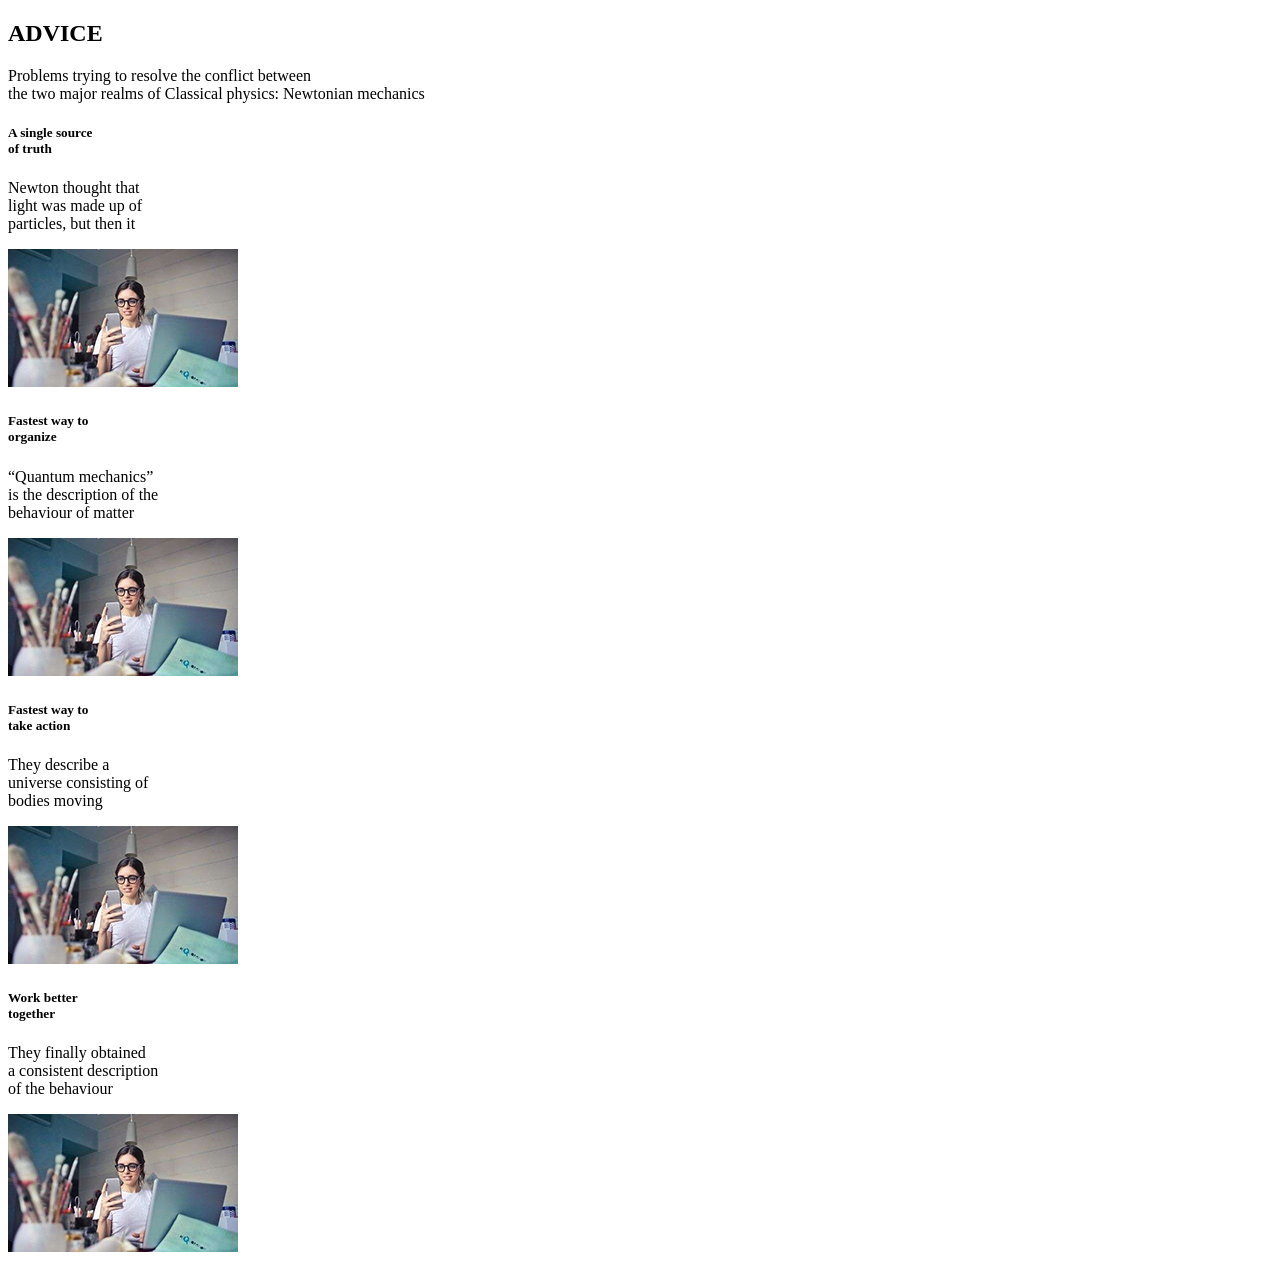
==== behruz.html @ 718d9d83 "behruz" ====
<!DOCTYPE html>
<html lang="en">

<head>
    <meta charset="UTF-8">
    <meta name="viewport" content="width=device-width, initial-scale=1.0">
    <title>Document</title>
    <link rel="stylesheet" href="./behruz.css">
    <link rel="preconnect" href="https://fonts.googleapis.com">
    <link rel="preconnect" href="https://fonts.gstatic.com" crossorigin>
    <link href="https://fonts.googleapis.com/css2?family=Montserrat:ital,wght@0,100..900;1,100..900&display=swap"
        rel="stylesheet">
</head>

<body>
    <main>
        <section class="section2">
            <div class="container">
                <h1>ADVICE</h1>
                <p>Problems trying to resolve the conflict between <br>the two major realms of Classical physics:
                    Newtonian mechanics </p>

                <div class="cards">
                    <div class="card">
                        <div class="info">

                            <h5>A single source <br> of truth</h5>

                            <p>Newton thought that <br>light was made up of <br>particles, but then it</p>
                        </div>

                        <img src="./Images/cover (7).png" alt="">
                    </div>
                    <div class="card">
                        <div class="info">

                            <h5>Fastest way to <br>organize</h5>

                            <p>“Quantum mechanics” <br>is the description of the <br>behaviour of matter</p>
                        </div>

                        <img src="./Images/cover (7).png" alt="">
                    </div>
                    <div class="card">
                        <div class="info">
                            <h5>Fastest way to <br>take action</h5>

                            <p>They describe a <br>universe consisting of <br>bodies moving</p>

                        </div>

                        <img src="./Images/cover (7).png" alt="">
                    </div>
                    <div class="card">
                        <div class="info">

                            <h5>Work better <br>together</h5>

                            <p>They finally obtained <br> a consistent description <br>of the behaviour </p>
                        </div>  

                        <img src="./Images/cover (7).png" alt="">
                    </div>
                </div>
            </div>
        </section>
    </main>
</body>

</html>
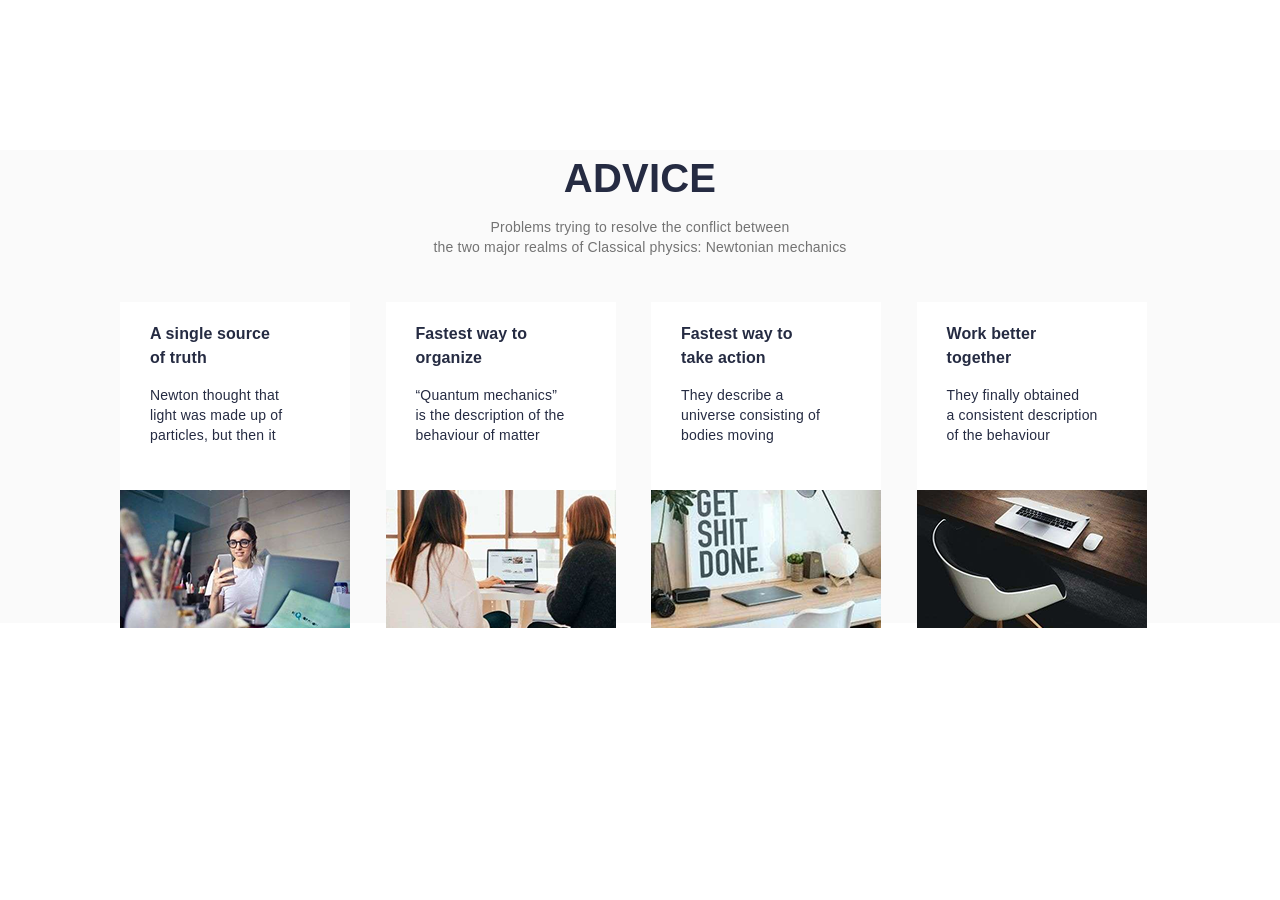
==== commit 9f85a127: "behruz1" ====
--- a/behruz.html
+++ b/behruz.html
@@ -5,7 +5,7 @@
     <meta charset="UTF-8">
     <meta name="viewport" content="width=device-width, initial-scale=1.0">
     <title>Document</title>
-    <link rel="stylesheet" href="./behruz.css">
+    <link rel="stylesheet" href="./main.css">
     <link rel="preconnect" href="https://fonts.googleapis.com">
     <link rel="preconnect" href="https://fonts.gstatic.com" crossorigin>
     <link href="https://fonts.googleapis.com/css2?family=Montserrat:ital,wght@0,100..900;1,100..900&display=swap"
@@ -39,7 +39,7 @@
                             <p>“Quantum mechanics” <br>is the description of the <br>behaviour of matter</p>
                         </div>
 
-                        <img src="./Images/cover (7).png" alt="">
+                        <img src="./Images/cover (8).png" alt="">
                     </div>
                     <div class="card">
                         <div class="info">
@@ -49,7 +49,7 @@
 
                         </div>
 
-                        <img src="./Images/cover (7).png" alt="">
+                        <img src="./Images/cover (9).png" alt="">
                     </div>
                     <div class="card">
                         <div class="info">
@@ -59,7 +59,7 @@
                             <p>They finally obtained <br> a consistent description <br>of the behaviour </p>
                         </div>  
 
-                        <img src="./Images/cover (7).png" alt="">
+                        <img src="./Images/cover (10).png" alt="">
                     </div>
                 </div>
             </div>
--- a/main.css
+++ b/main.css
@@ -0,0 +1,75 @@
+* {
+  margin: 0;
+  padding: 0;
+  box-sizing: border-box;
+  list-style: none;
+  text-decoration: none;
+  font-family: "Montserrat", sans-serif;
+}
+
+.section2 {
+  background-color: #FAFAFA;
+}
+
+.container {
+  max-width: 1200px;
+  width: 100%;
+  margin: 0 auto;
+  text-align: center;
+}
+.container h1 {
+  font-weight: 700;
+  font-size: 40px;
+  line-height: 57px;
+  letter-spacing: 0.2px;
+  color: #252B42;
+  margin-bottom: 10px;
+  margin-top: 150px;
+}
+.container p {
+  font-weight: 500;
+  font-size: 14px;
+  line-height: 20px;
+  letter-spacing: 0.2px;
+  text-align: center;
+  color: #737373;
+  margin-bottom: 45px;
+}
+.container .cards {
+  text-align: center;
+  display: flex;
+  gap: 35.5px;
+  margin-left: 80px;
+}
+.container .cards .card .info {
+  background-color: white;
+}
+.container .cards .card .info h5 {
+  text-align: start;
+  font-weight: 700;
+  font-size: 16px;
+  line-height: 24px;
+  letter-spacing: 0.1px;
+  color: #252B42;
+  margin-bottom: 15px;
+  margin-left: 30px;
+  margin-top: 20px;
+}
+.container .cards .card .info p {
+  font-weight: 500;
+  font-size: 14px;
+  line-height: 20px;
+  letter-spacing: 0.2px;
+  color: #252B42;
+  text-align: start;
+  margin-left: 30px;
+}
+.container .cards .card {
+  background-color: white;
+  width: 230px;
+  height: 321px;
+}
+.container .cards .card img {
+  width: 230px;
+  height: 138px;
+}/*# sourceMappingURL=main1.css.map */
